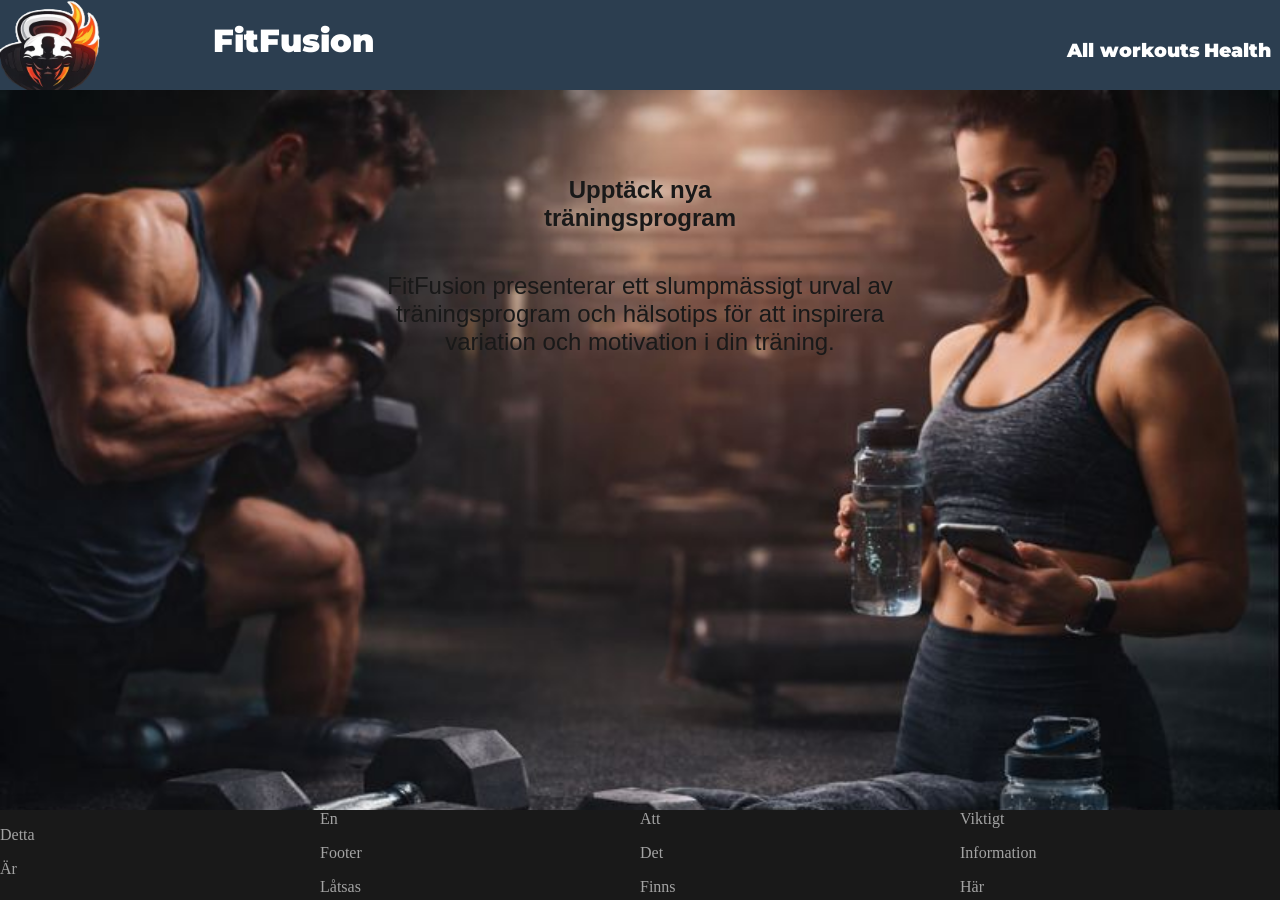
==== health.html @ 74134016 "headerochgrejs headers,health,text,whaterver" ====
<!DOCTYPE html>
<html lang="en">
<head>
    <meta charset="UTF-8">
    <meta name="viewport" content="width=device-width, initial-scale=1.0">
    <title>Document</title>
    <link rel="stylesheet" href="css/style.css">
    <link rel="preconnect" href="https://fonts.googleapis.com">
    <link rel="preconnect" href="https://fonts.gstatic.com" crossorigin>
    <link href="https://fonts.googleapis.com/css2?family=Montserrat:ital,wght@0,100..900;1,100..900&display=swap" rel="stylesheet">
</head>
<body style="background-color:#191919">
    <div class="container2"> 
        <header id="header1"> 
                <img id="logo" src="img/ChatGPT Image 11 jan. 2026 20_43_08.png" alt="logo">
            <h1 id="subheader"><a class="textHEADER" href="index.html"> FitFusion </a></h1>
                <nav id="nav1">
                    <a class="textHEADER" href="workouts.html">All workouts</a>
                    <a class="textHEADER" href="health.html">Health</a>
                </nav>

        </header>
       
    
        <div class="content">
             <div id="placeholder">
            <h1 class="maintext" ">Upptäck nya <br>träningsprogram</h1>
            <p class="maintext" >FitFusion presenterar ett slumpmässigt urval av<br> träningsprogram och hälsotips för att inspirera <br> variation och motivation i din träning.</p>
            </div>
            <main id="main2">

            </main>
        </div>
        <footer id="footer1">
            <p>Detta</p>
            <p>Är</p>
            <p>En</p>
            <p>Footer</p>
            <p>Låtsas</p>
            <p>Att</p>
            <p>Det</p>
            <p>Finns</p>
            <p>Viktigt</p>
            <p>Information</p>
            <p>Här</p>
        </footer>
    </div>
</body>
</html>
---- css/style.css ----
/*INDEX OCH GLOBAL*/
.container1{
    display:grid;
    height: 100vh;
    grid-template-columns: 1fr 1fr 1fr 1fr 1fr;
    grid-template-rows: 10% 3fr 4fr 10%;
    grid-template-areas:
    'hd hd hd hd hd'
    'ct ct ct ct ct'
    'ct ct ct ct ct'
    'ft ft ft ft ft';
    

}
body{
    margin: 0;
}
#header1{
    display: grid;
    grid-area:hd;
    background-color: #2C3E50; 
    height:100%;
    grid-template-columns: 1fr 4fr 1fr;
    grid-template-areas:
    'lg h2 nv';
}
#nav1{
    grid-area:nv;
    font-family: ;
    display:flexbox;
    justify-content: center;
    align-content: center;
    font-size: larger;
}
#logo{
    grid-area:lg;
}
#subheader{
    grid-area:h2;
}
#placeholder{
    grid-area:tp;
    display:flex;
    align-items: center;
    justify-content: center;
    flex-direction: column;
}
#main1{
    grid-area:mn;
    display:flex;
    justify-content: space-between;
    gap:20px;
}
#footer1{
    grid-area:ft;
    column-count:4;
    column-gap: 0px;
    color:#a3a3a3;

}
.card {
    box-shadow: 0 4px 8px 0 rgba(0,0,0,0.2);
    border-radius: 20px;
    background-color: #191919;
    width: 220px;
    
}

.containerCard{
    padding: 0 0 2px 8px;
white-space: pre-line;
}
img{
    border-radius: 20px 20px 0 0;
    max-height: 300px;
    
}
.content{
    display:grid;
    grid-area:ct;
    background-image: url("../img/bakgrundhomepageWU.jpeg");
    background-size: cover;
     grid-template-columns: 1fr 1fr 1fr 1fr 1fr;
    grid-template-rows: 3fr 3fr;
    grid-template-areas: 
    "tp tp tp tp tp"
    "mn mn mn mn mn";
}

.cardtext{
    color: #ffffff;

}
.maintext{
    font-size: 150%; 
    text-align: center; 
    color:#191919; 
    font-family:Impact, Haettenschweiler, 'Arial Narrow Bold', sans-serif;
}


.textHEADER {
  font-family: "Montserrat", sans-serif;
  font-optical-sizing: auto;
  font-weight: 900;
  color:#ffffff;
  text-decoration:none;
}
  
a:hover{
    color:#E74C3C;
}


/*HEALTH*/
.container2{
    display:grid;
    height: 100vh;
    grid-template-columns: 1fr 1fr 1fr 1fr 1fr;
    grid-template-rows: 10% 3fr 4fr 10%;
    grid-template-areas:
    'hd hd hd hd hd'
    'ct ct ct ct ct'
    'ct ct ct ct ct'
    'ft ft ft ft ft';
}
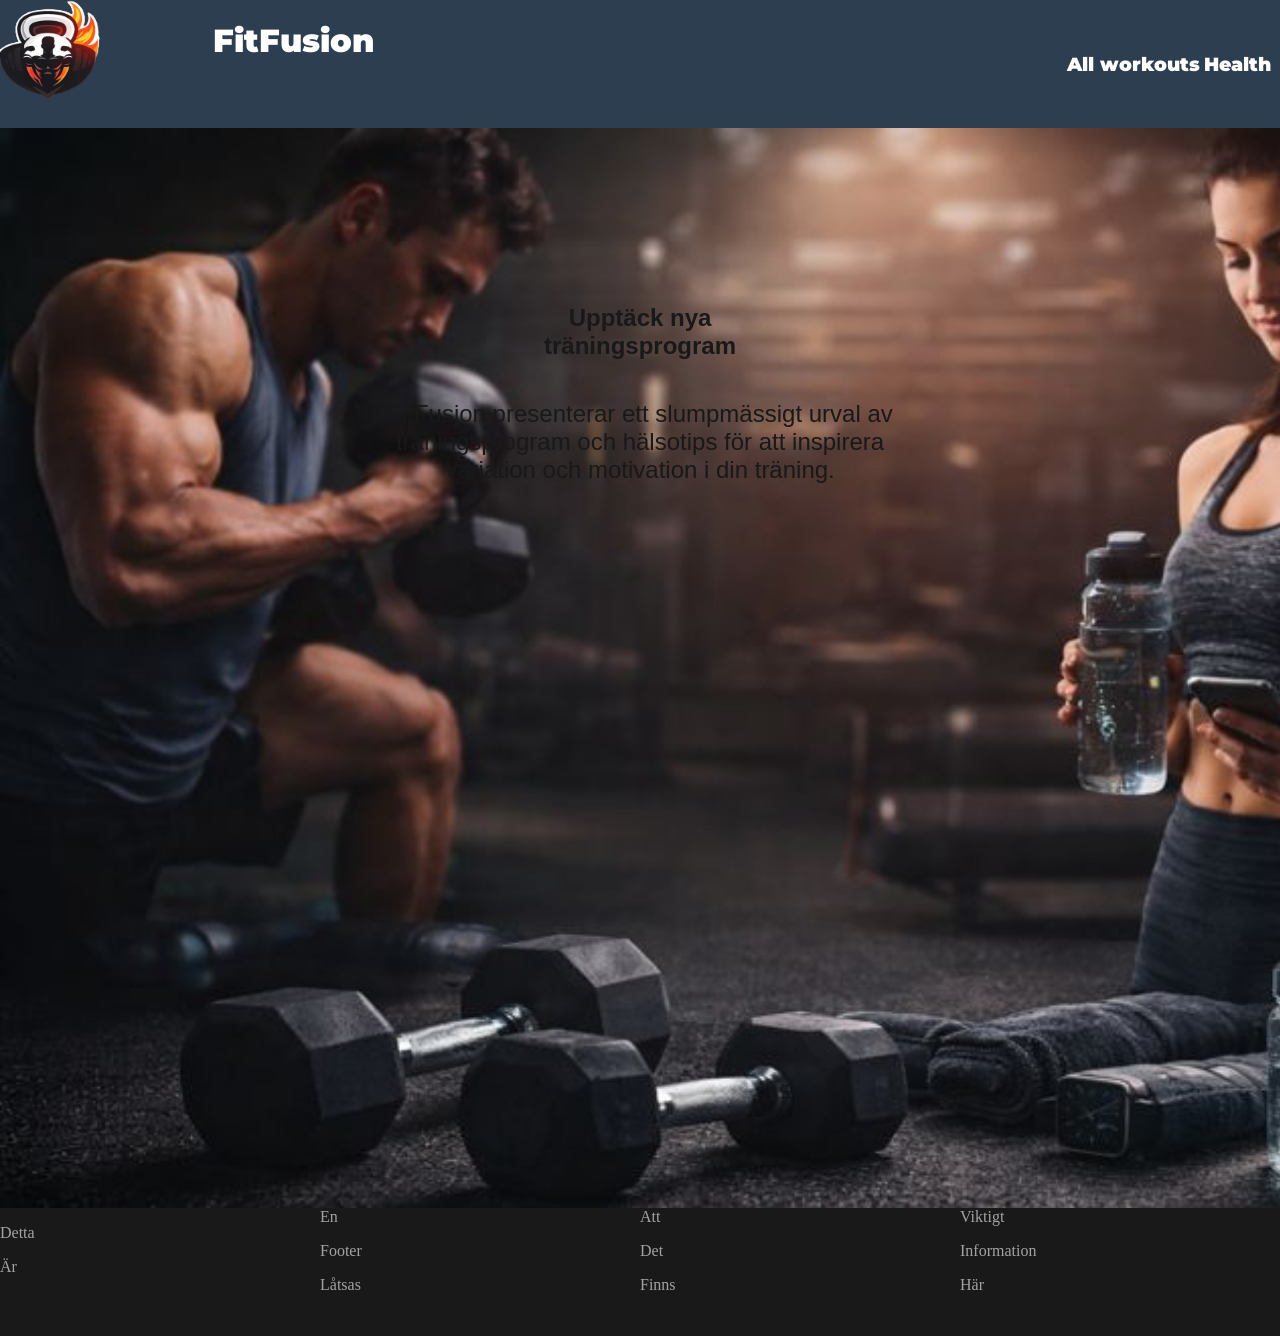
==== commit eac3847a: "laptop justeringsar latoptop sfukcing suger" ====
--- a/health.html
+++ b/health.html
@@ -20,11 +20,10 @@
                 </nav>
 
         </header>
-       
     
         <div class="content">
-             <div id="placeholder">
-            <h1 class="maintext" ">Upptäck nya <br>träningsprogram</h1>
+        <div id="placeholder">
+            <h1 class="maintext">Upptäck nya <br>träningsprogram</h1>
             <p class="maintext" >FitFusion presenterar ett slumpmässigt urval av<br> träningsprogram och hälsotips för att inspirera <br> variation och motivation i din träning.</p>
             </div>
             <main id="main2">
--- a/css/style.css
+++ b/css/style.css
@@ -1,16 +1,14 @@
 /*INDEX OCH GLOBAL*/
 .container1{
     display:grid;
-    height: 100vh;
+    min-height: 100vh;
     grid-template-columns: 1fr 1fr 1fr 1fr 1fr;
-    grid-template-rows: 10% 3fr 4fr 10%;
+    grid-template-rows: 10% 1fr 1fr 10%;
     grid-template-areas:
     'hd hd hd hd hd'
     'ct ct ct ct ct'
     'ct ct ct ct ct'
     'ft ft ft ft ft';
-    
-
 }
 body{
     margin: 0;
@@ -49,38 +47,40 @@
     grid-area:mn;
     display:flex;
     justify-content: space-between;
-    gap:20px;
+    gap:2%;
 }
 #footer1{
     grid-area:ft;
-    column-count:4;
-    column-gap: 0px;
+    column-count: 4;
+    column-gap:0;
     color:#a3a3a3;
-
+    width: 100%;
 }
 .card {
     box-shadow: 0 4px 8px 0 rgba(0,0,0,0.2);
-    border-radius: 20px;
+    border-radius: 10%;
     background-color: #191919;
-    width: 220px;
+    width: 20%;
     
 }
 
 .containerCard{
-    padding: 0 0 2px 8px;
+    padding: 0 0 2px 10%;
 white-space: pre-line;
 }
-img{
-    border-radius: 20px 20px 0 0;
-    max-height: 300px;
+.cardimg{
+    border-radius: 10% 10% 0 0;
+    height: 40vh;
     
 }
 .content{
     display:grid;
     grid-area:ct;
     background-image: url("../img/bakgrundhomepageWU.jpeg");
+    background-repeat: no-repeat;
     background-size: cover;
-     grid-template-columns: 1fr 1fr 1fr 1fr 1fr;
+    
+    grid-template-columns: 1fr 1fr 1fr 1fr 1fr;
     grid-template-rows: 3fr 3fr;
     grid-template-areas: 
     "tp tp tp tp tp"
@@ -100,27 +100,37 @@
 
 
 .textHEADER {
-  font-family: "Montserrat", sans-serif;
-  font-optical-sizing: auto;
-  font-weight: 900;
-  color:#ffffff;
-  text-decoration:none;
+    font-family: "Montserrat", sans-serif;
+    font-optical-sizing: auto;
+    font-weight: 900;
+    color:#ffffff;
+    text-decoration:none;
 }
-  
+
 a:hover{
     color:#E74C3C;
 }
 
+img{
+    max-width: 100%;
+    height: auto;
+}
 
 /*HEALTH*/
 .container2{
     display:grid;
-    height: 100vh;
+    min-height: 100vh;
     grid-template-columns: 1fr 1fr 1fr 1fr 1fr;
-    grid-template-rows: 10% 3fr 4fr 10%;
+    grid-template-rows: 10% 60vh 60vh 10%;
     grid-template-areas:
     'hd hd hd hd hd'
     'ct ct ct ct ct'
     'ct ct ct ct ct'
     'ft ft ft ft ft';
+}
+#main2{
+    grid-area:mn;
+    display:flex;
+    justify-content: space-between;
+    gap:2%;
 }
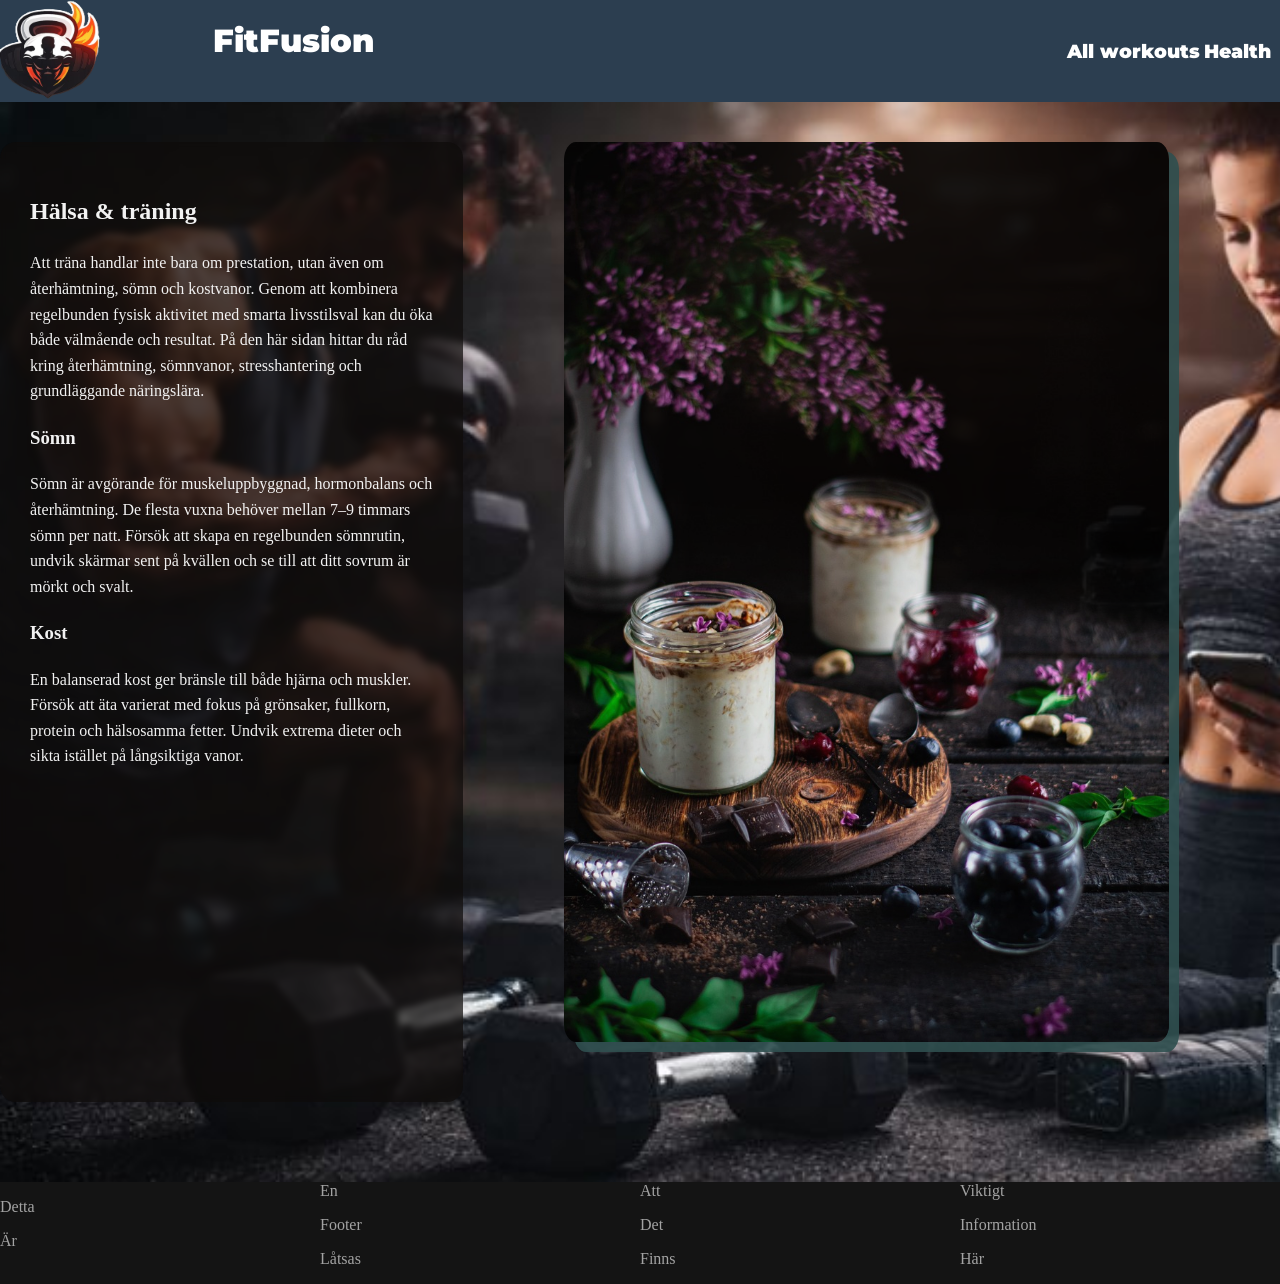
==== commit 0c0a5b75: "INLÄMMNING INLÄMMNING" ====
--- a/health.html
+++ b/health.html
@@ -1,5 +1,5 @@
 <!DOCTYPE html>
-<html lang="en">
+<html lang="sv">
 <head>
     <meta charset="UTF-8">
     <meta name="viewport" content="width=device-width, initial-scale=1.0">
@@ -12,7 +12,7 @@
 <body style="background-color:#191919">
     <div class="container2"> 
         <header id="header1"> 
-                <img id="logo" src="img/ChatGPT Image 11 jan. 2026 20_43_08.png" alt="logo">
+                <img id="logo" src="img/ChatGPT_Image_11_jan.2026_20_43_08.png" alt="logo">
             <h1 id="subheader"><a class="textHEADER" href="index.html"> FitFusion </a></h1>
                 <nav id="nav1">
                     <a class="textHEADER" href="workouts.html">All workouts</a>
@@ -21,13 +21,32 @@
 
         </header>
     
-        <div class="content">
-        <div id="placeholder">
-            <h1 class="maintext">Upptäck nya <br>träningsprogram</h1>
-            <p class="maintext" >FitFusion presenterar ett slumpmässigt urval av<br> träningsprogram och hälsotips för att inspirera <br> variation och motivation i din träning.</p>
+        <div id="healthContent">
+            <div id="leftContent">
+            <h2>Hälsa & träning</h2>
+            <p>
+                Att träna handlar inte bara om prestation, utan även om återhämtning, sömn och kostvanor. 
+                Genom att kombinera regelbunden fysisk aktivitet med smarta livsstilsval kan du öka både 
+                välmående och resultat. På den här sidan hittar du råd kring återhämtning, sömnvanor, 
+                stresshantering och grundläggande näringslära.
+
+            </p>
+            <h3>Sömn</h3>
+            <p>
+                Sömn är avgörande för muskeluppbyggnad, hormonbalans och återhämtning. 
+                De flesta vuxna behöver mellan 7–9 timmars sömn per natt. Försök att skapa en 
+                regelbunden sömnrutin, undvik skärmar sent på kvällen och se till att ditt sovrum 
+                är mörkt och svalt.
+            </p>
+            <h3>Kost</h3>
+            <p>
+                En balanserad kost ger bränsle till både hjärna och muskler. Försök att äta 
+                varierat med fokus på grönsaker, fullkorn, protein och hälsosamma fetter. 
+                Undvik extrema dieter och sikta istället på långsiktiga vanor.
+            </p>
             </div>
-            <main id="main2">
-
+            <main id="rightContent">
+            <img id="rightImg" src="img/porridge-7188630_1280.jpg" alt="">
             </main>
         </div>
         <footer id="footer1">
--- a/css/style.css
+++ b/css/style.css
@@ -3,7 +3,7 @@
     display:grid;
     min-height: 100vh;
     grid-template-columns: 1fr 1fr 1fr 1fr 1fr;
-    grid-template-rows: 10% 1fr 1fr 10%;
+    grid-template-rows: 8% 1fr 1fr 8%;
     grid-template-areas:
     'hd hd hd hd hd'
     'ct ct ct ct ct'
@@ -24,7 +24,6 @@
 }
 #nav1{
     grid-area:nv;
-    font-family: ;
     display:flexbox;
     justify-content: center;
     align-content: center;
@@ -55,6 +54,7 @@
     column-gap:0;
     color:#a3a3a3;
     width: 100%;
+    background: #141414;
 }
 .card {
     box-shadow: 0 4px 8px 0 rgba(0,0,0,0.2);
@@ -71,7 +71,7 @@
 .cardimg{
     border-radius: 10% 10% 0 0;
     height: 40vh;
-    
+    width: 100%;
 }
 .content{
     display:grid;
@@ -121,7 +121,7 @@
     display:grid;
     min-height: 100vh;
     grid-template-columns: 1fr 1fr 1fr 1fr 1fr;
-    grid-template-rows: 10% 60vh 60vh 10%;
+    grid-template-rows: 8% 60vh 60vh 8%;
     grid-template-areas:
     'hd hd hd hd hd'
     'ct ct ct ct ct'
@@ -133,4 +133,85 @@
     display:flex;
     justify-content: space-between;
     gap:2%;
-}+}
+
+#healthContent{
+    grid-area: ct;
+    display: grid;
+    grid-template-columns: 2fr 3fr;
+    gap: 20px;                      
+    background-image: url("../img/bakgrundhomepageWU.jpeg");
+    background-repeat: no-repeat;
+    background-size: cover;
+    
+}
+
+#leftContent {
+    background: rgba(15, 12, 10, 0.70);
+    color: #f2f2f2;
+    padding: 30px;
+    border-radius: 16px;
+    backdrop-filter: blur(3px);
+    line-height: 1.6;
+    max-height: 100vh;
+    margin: 40px 0;
+    height: auto;
+    width: 80%;
+}
+
+#rightContent {
+    display:flex;
+    width: 80%;
+    height:auto;
+    border-radius: 15px;
+    max-height: 100vh;
+    margin: 40px ;
+    justify-content:flex-end;
+}
+#rightImg{
+    border-radius: 2%;
+    box-shadow: 10px 10px darkslategray;
+    opacity: 0.90;
+    float:right;
+}
+
+
+/* WORKOUTS */ 
+.container3{
+    display:grid;
+    min-height: 100vh;
+    grid-template-columns: 1fr 1fr 1fr 1fr 1fr;
+    grid-template-rows: 8% auto auto 8%;
+    grid-template-areas:
+    'hd hd hd hd hd'
+    'wt wt wt wt wt'
+    'wc wc wc wc wc'
+    'ft ft ft ft ft';
+}
+
+#workoutTop{
+    grid-area: wt;
+    background-image: url(../img/bakgrundhomepageWU.jpeg);
+    background-size:cover;
+    display: flex;
+    flex-direction: column;
+    align-items: center;
+    justify-content: center;
+    
+}
+#workoutCards{
+    grid-area:wc;
+    display:flex;
+    flex-wrap:wrap;
+    justify-content: center;
+    gap:30px;
+    padding:30px;
+}
+.workoutCards{
+     box-shadow: 0 4px 8px 0 rgba(0,0,0,0.2);
+    border-radius: 10%;
+    background-color: #191919;
+    width: 20%;
+    padding: 0 0 2px 10%;
+white-space: pre-line;
+}
